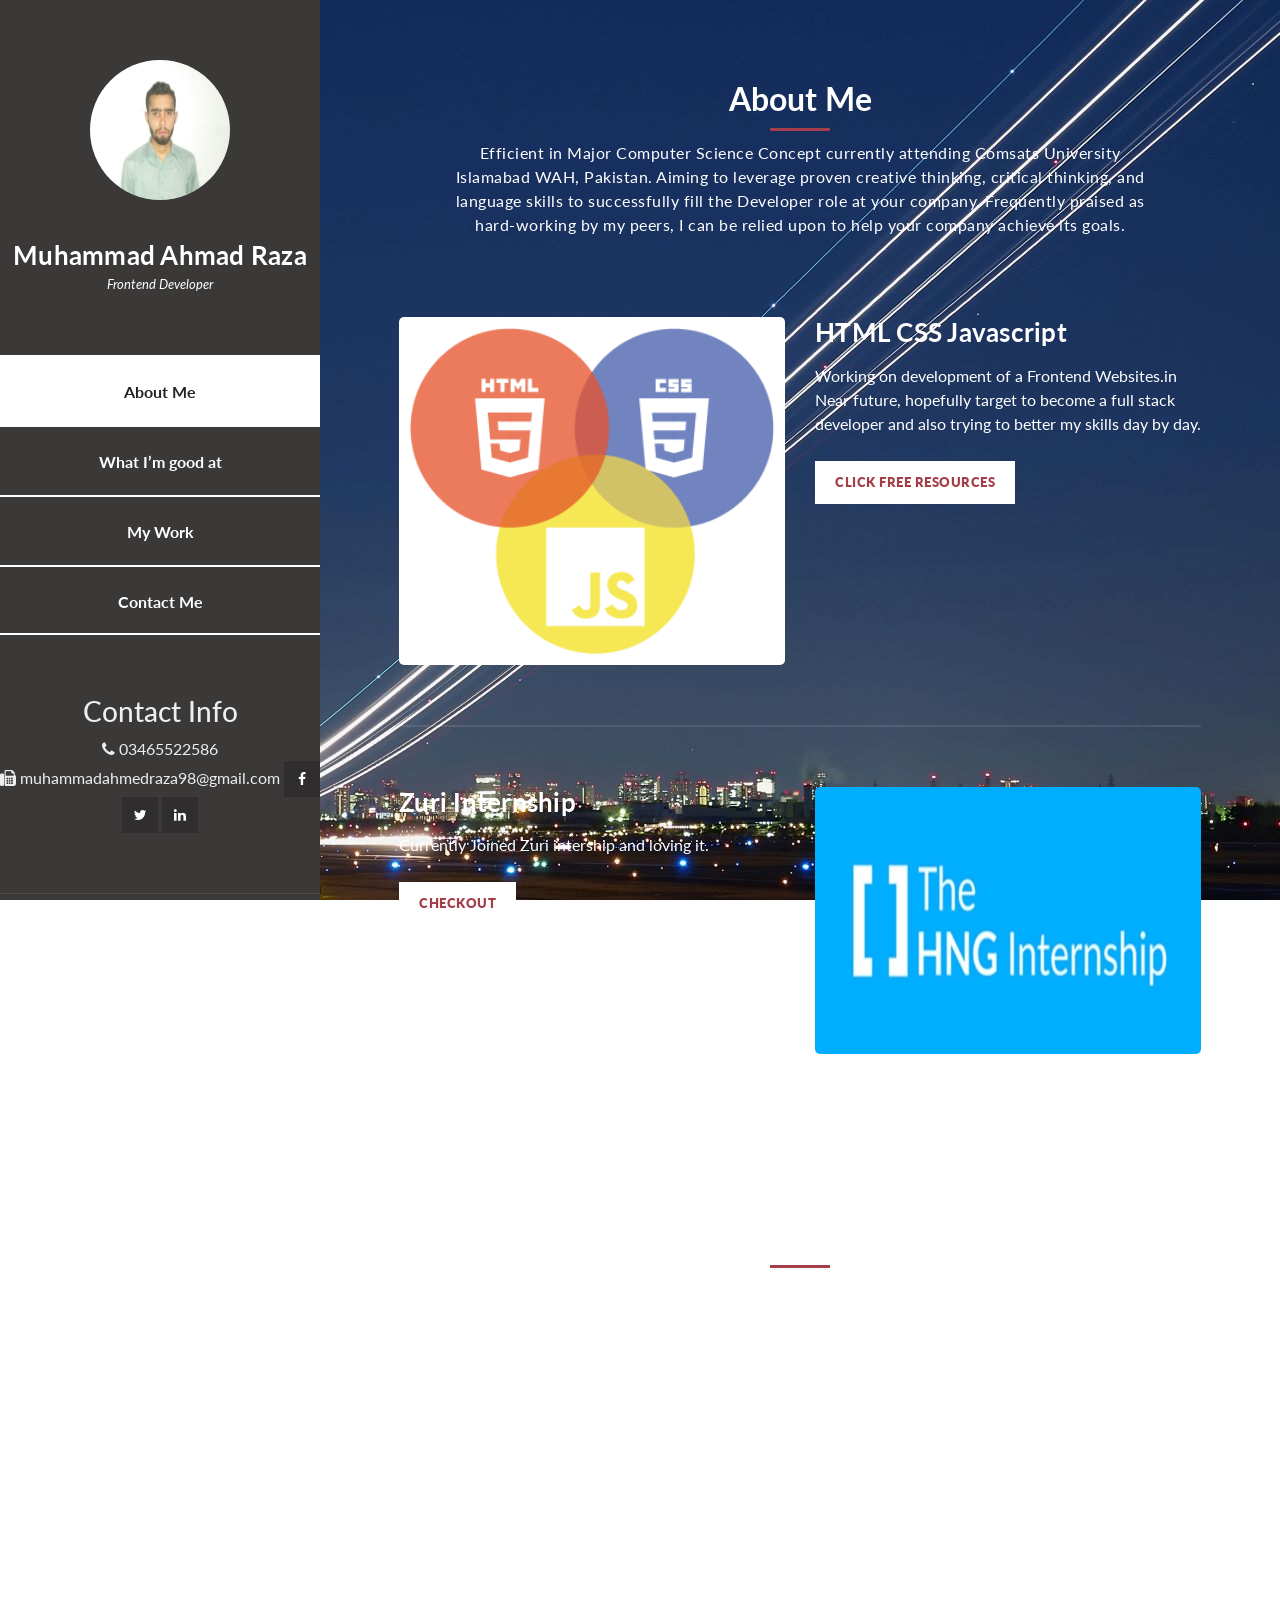
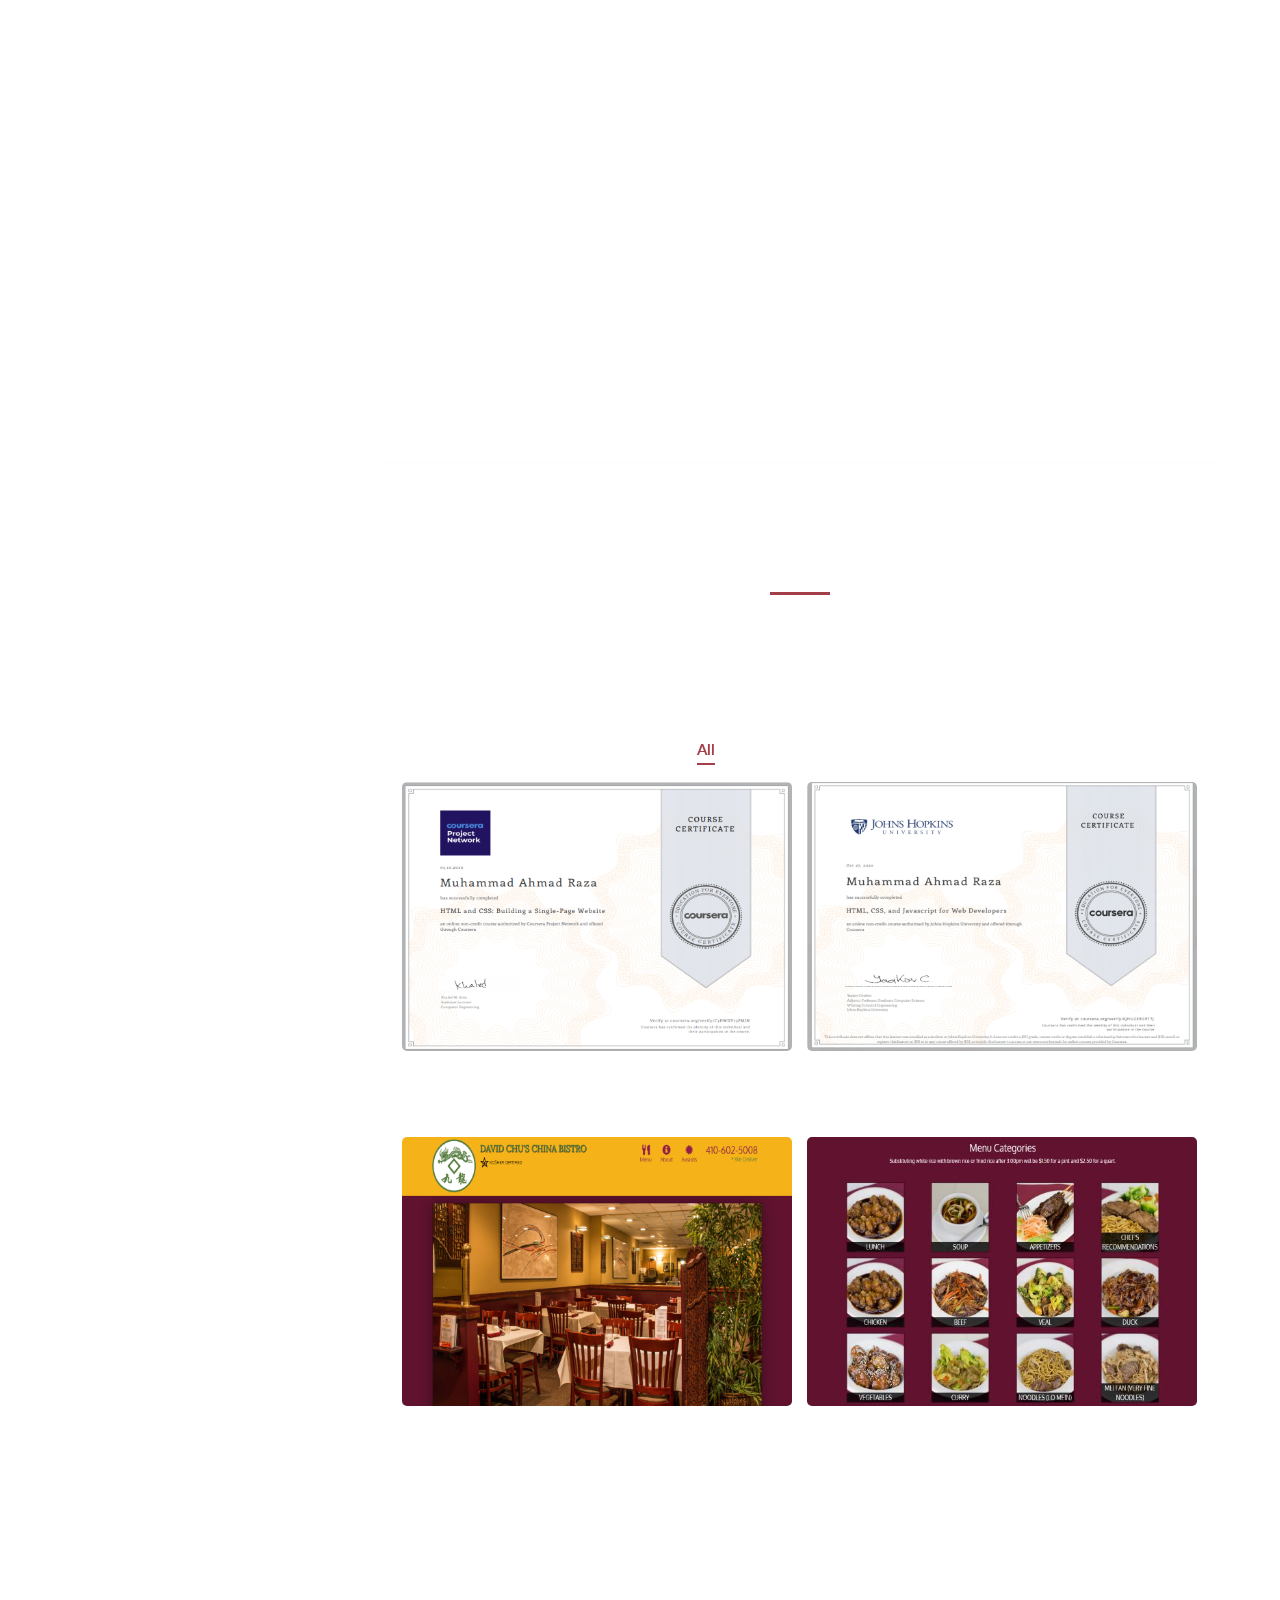
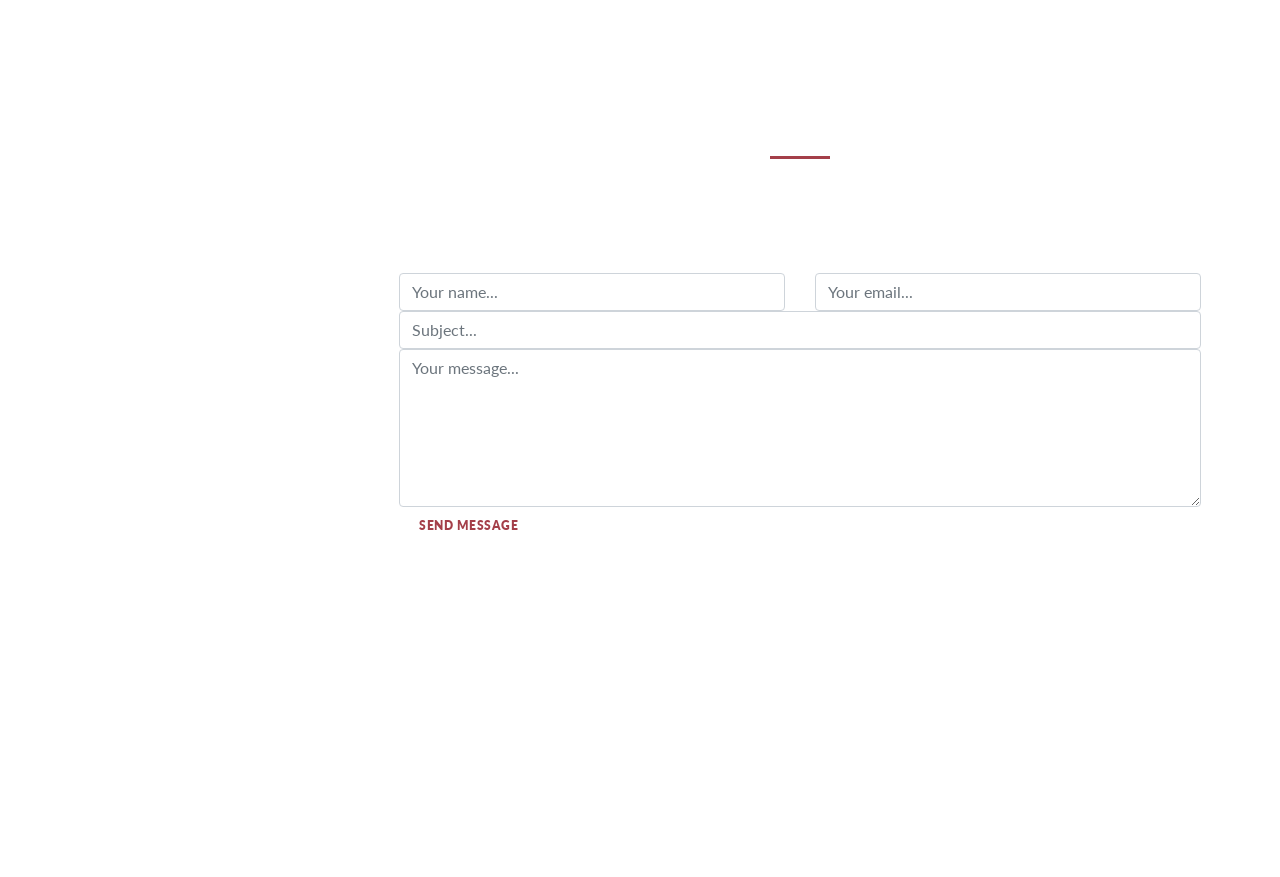
==== index.html @ fe24fe95 "Add files via upload" ====
<!DOCTYPE html>
<html lang="en">
  <head>
    <meta charset="utf-8" />
    <meta
      name="viewport"
      content="width=device-width, initial-scale=1, shrink-to-fit=no"
    />
    <meta name="description" content="" />
    <meta name="author" content="" />
    <link
      href="https://fonts.googleapis.com/css?family=Lato:100,300,400,700,900"
      rel="stylesheet"
    />

    <title>Ahmad Resume</title>
<!--
Reflux Template
https://templatemo.com/tm-531-reflux
-->
    <!-- Bootstrap core CSS -->
    <link href="vendor/bootstrap/css/bootstrap.min.css" rel="stylesheet" />

    <!-- Additional CSS Files -->
    <link rel="stylesheet" href="assets/css/fontawesome.css" />
    <link rel="stylesheet" href="assets/css/templatemo-style.css" />
    <link rel="stylesheet" href="assets/css/owl.css" />
    <link rel="stylesheet" href="assets/css/lightbox.css" />
  </head>

  <body>
    <div id="page-wraper">
      <!-- Sidebar Menu -->
      <div class="responsive-nav">
        <i class="fa fa-bars" id="menu-toggle"></i>
        <div id="menu" class="menu">
          <i class="fa fa-times" id="menu-close"></i>
          <div class="container">
            <div class="image">
              <a href="#"><img src="assets/images/author-image.jpg" alt="" /></a>
            </div>
            <div class="author-content">
              <h4>Muhammad Ahmad Raza</h4>
              <span>Frontend Developer</span>
            </div>
            <nav class="main-nav" role="navigation">
              <ul class="main-menu">
                <li><a href="#section1">About Me</a></li>
                <li><a href="#section2">What I’m good at</a></li>
                <li><a href="#section3">My Work</a></li>
                <li><a href="#section4">Contact Me</a></li>
              </ul>
            </nav>
            <div class="social-network">
              <ul class="soial-icons">
                <div class="contact-info">
                    <h3 class="main-title"style="color: #eeeeee">Contact Info</h3>
                    <ul
                        <li>
                            <i class="fa fa-phone"style="color: #eeeeee"></i>
                            <h8 style="color: #eeeeee">03465522586</h8>
                        </li>
                        <li>
                            <i class="fa fa-fax"style="color: #eeeeee"></i>
                            <h9 style="color: #eeeeee">muhammadahmedraza98@gmail.com</h9>
                        </li>
                <li>
                  <a href="https://web.facebook.com/profile.php?id=100008312316056"
                    ><i class="fa fa-facebook"></i
                  ></a>
                </li>
                <li>
                  <a href="#"><i class="fa fa-twitter"></i></a>
                </li>
                <li>
                  <a href="https://www.linkedin.com/in/ahmad-raza-a7414819a/"><i class="fa fa-linkedin"></i></a>
                </li>
              </ul>
            </div>
            <div class="copyright-text">
              <p>Copyright 2021 Ahmadraza</p>
            </div>
          </div>
        </div>
      </div>

      <section class="section about-me" data-section="section1">
        <div class="container">
          <div class="section-heading">
            <h2>About Me</h2>
            <div class="line-dec"></div>
            <span>Efficient in Major Computer Science Concept currently attending Comsats University Islamabad WAH, Pakistan. Aiming
                         to leverage proven creative thinking, critical thinking, and language skills to successfully fill the Developer role at your
                         company. Frequently praised as hard-working by my peers, I can be relied upon to help your company achieve its goals.</span>
          </div>
          <div class="left-image-post">
            <div class="row">
              <div class="col-md-6">
                <div class="left-image">
                  <img src="assets/images/left-image.png" alt="" />
                </div>
              </div>
              <div class="col-md-6">
                <div class="right-text">
                  <h4>HTML CSS Javascript</h4>
                  <p>
                     Working on development of a Frontend Websites.in Near future,
                    hopefully target to become a full stack developer and also trying to better my skills day by day.
                  </p>
                  <div class="white-button">
                    <a href="https://www.w3schools.com/html/default.asp">Click free Resources</a>
                  </div>
                </div>
              </div>
            </div>
          </div>
          <div class="right-image-post">
            <div class="row">
              <div class="col-md-6">
                <div class="left-text">
                  <h4>Zuri Internship</h4>
                  <p>
                    Currently Joined Zuri intership and loving it.
                  </p>
                  <div class="white-button">
                    <a href="https://hng.tech/">Checkout</a>
                  </div>
                </div>
              </div>
              <div class="col-md-6">
                <div class="right-image">
                  <img src="assets/images/right-image.jpeg" alt="" />
                </div>
              </div>
            </div>
          </div>
        </div>
      </section>

      <section class="section my-services" data-section="section2">
        <div class="container">
          <div class="section-heading">
            <h2>What I’m good at?</h2>
            <div class="line-dec"></div>
            <span
              >I'm good at Hardworking and passionate jobseeker with strong organizational skills eager to secure entry-level machine
               Learning intern in a skilled environment. Ready to help the team achieve company goals.
               Ambitious, career-focused jobseeker, anxious to obtain an entry-level ML position to help launch career while
              achieving company goals..</span>
          </div>
          <div class="row">
            <div class="col-md-6">
              <div class="service-item">
                <div class="first-service-icon service-icon"></div>
                <h4>HTML5 &amp; CSS3</h4>
                <p>

                </p>
              </div>
            </div>
            <div class="col-md-6">
              <div class="service-item">
                <div class="second-service-icon service-icon"></div>
                <h4>Creative Ideas</h4>
                <p>

                </p>
              </div>
            </div>
            <div class="col-md-6">
              <div class="service-item">
                <div class="third-service-icon service-icon"></div>
                <h4>Easy Customize</h4>
                <p>

                </p>
              </div>
            </div>
            <div class="col-md-6">
              <div class="service-item">
                <div class="fourth-service-icon service-icon"></div>
                <h4>Admin Dashboard</h4>
                <p>

                </p>
              </div>
            </div>
          </div>
        </div>
      </section>

      <section class="section my-work" data-section="section3">
        <div class="container">
          <div class="section-heading">
            <h2>My Work</h2>
            <div class="line-dec"></div>
            <span>
              I previously done My work in a Courseera. Which is a Leading Website with a top universities.
              And Here Some Detail of My HardWork and also Certificate.
              Which i say not enough but it is a first step towards My Success.
            </span>
          </div>
          <div class="row">
            <div class="isotope-wrapper">
              <form class="isotope-toolbar">
                <label
                  ><input
                    type="radio"
                    data-type="*"
                    checked=""
                    name="isotope-filter"/>
                  <span>all</span></label>
                <label>
                  <input
                    type="radio"
                    data-type="Certificates"
                    name="isotope-filter"
                  />
                  <span>Certificates</span></label>
                <label>
                  <input
                    type="radio"
                    data-type="Projects"
                    name="isotope-filter"/>
                  <span>Projects</span></label>
              <div class="isotope-box">
                <div class="isotope-item" data-type="Certificates">
                  <figure class="snip1321">
                    <img
                      src="assets/images/portfolio-01.png"
                      alt="sq-sample26"
                    />
                    <figcaption>
                      <a
                        href="assets/images/portfolio-01.png"
                        data-lightbox="image-1"
                        data-title="Caption">
                          <a href="https://www.coursera.org/account/accomplishments/verify/C3DWDY73PMJN">
                            <h12 style="color: #040505">CLICK HERE</h12>
                          </a>
                        </i>
                      </a>
                    </figcaption>
                  </figure>
                </div>

                <div class="isotope-item"
                     data-type="Certificates">
                  <figure class="snip1321">
                    <img
                      src="assets/images/portfolio-2.png"
                      alt="sq-sample26"
                    />
                    <figcaption>
                      <a
                        href="assets/images/portfolio-2.png"
                        data-lightbox="image-1"
                        data-title="Caption">
                        <a href="https://www.coursera.org/account/accomplishments/verify/KJHU2X9G9T7J">
                          <h12 style="color: #040505">CLICK HERE</h12>
                        </a>
                        </i>
                      </a>
                    </figcaption>
                  </figure>
                </div>

                <div class="isotope-item" data-type="Projects">
                  <figure class="snip1321">
                    <img
                      src="assets/images/portfolio-3.png"
                      alt="sq-sample26"
                    />
                    <figcaption>
                      <a
                        href="assets/images/portfolio-3.png"
                        data-lightbox="image-1"
                        data-title="Caption">
                        <a href="https://ahmadr680.github.io/AhmadR680-David-Chu-s-China.github.io/">
                           <h12 style="color: #040505">CLICK HERE</h12>
                        </a>

                        </i>
                      </a>
                    </figcaption>
                  </figure>
                </div>

                <div class="isotope-item" data-type="Projects">
                  <figure class="snip1321">
                    <img
                      src="assets/images/portfolio-04.jpg"
                      alt="sq-sample26"
                    />
                    <figcaption>
                      <a
                        href="assets/images/portfolio-04.jpg"
                        data-lightbox="image-1"
                        data-title="Caption">
                            <a href="https://ahmadr680.github.io/AhmadR680-David-Chu-s-China.github.io/">
                              <h12 style="color: #040505">CLICK HERE</h12>
                            </a>
                      </i>
                      </a>

                    </figcaption>
                  </figure>
                </div>
          </div>
        </div>
      </section>

      <section class="section contact-me" data-section="section4">
        <div class="container">
          <div class="section-heading">
            <h2 style="margin-top: 50px">Contact Me</h2>
            <div class="line-dec"></div>
            <span
              >Feel free to Contact me. Iam here to respond you.</span
            >
          </div>
          <div class="row">
            <div class="right-content">
              <div class="container">
                <form id="contact" action="" method="post">
                  <div class="row">
                    <div class="col-md-6">
                      <fieldset>
                        <input
                          name="name"
                          type="text"
                          class="form-control"
                          id="name"
                          placeholder="Your name..."
                          required=""
                        />
                      </fieldset>
                    </div>
                    <div class="col-md-6">
                      <fieldset>
                        <input
                          name="email"
                          type="text"
                          class="form-control"
                          id="email"
                          placeholder="Your email..."
                          required=""
                        />
                      </fieldset>
                    </div>
                    <div class="col-md-12">
                      <fieldset>
                        <input
                          name="subject"
                          type="text"
                          class="form-control"
                          id="subject"
                          placeholder="Subject..."
                          required=""
                        />
                      </fieldset>
                    </div>
                    <div class="col-md-12">
                      <fieldset>
                        <textarea
                          name="message"
                          rows="6"
                          class="form-control"
                          id="message"
                          placeholder="Your message..."
                          required=""
                        ></textarea>
                      </fieldset>
                    </div>
                    <div class="col-md-12">
                      <fieldset>
                        <button type="submit" id="form-submit" class="button">
                          Send Message
                        </button>
                      </fieldset>
                    </div>
                  </div>
                </form>
              </div>
            </div>
          </div>
        </div>
      </section>
    </div>

    <!-- Scripts -->
    <!-- Bootstrap core JavaScript -->
    <script src="vendor/jquery/jquery.min.js"></script>
    <script src="vendor/bootstrap/js/bootstrap.bundle.min.js"></script>

    <script src="assets/js/isotope.min.js"></script>
    <script src="assets/js/owl-carousel.js"></script>
    <script src="assets/js/lightbox.js"></script>
    <script src="assets/js/custom.js"></script>
    <script>
      //according to loftblog tut
      $(".main-menu li:first").addClass("active");

      var showSection = function showSection(section, isAnimate) {
        var direction = section.replace(/#/, ""),
          reqSection = $(".section").filter(
            '[data-section="' + direction + '"]'
          ),
          reqSectionPos = reqSection.offset().top - 0;

        if (isAnimate) {
          $("body, html").animate(
            {
              scrollTop: reqSectionPos
            },
            800
          );
        } else {
          $("body, html").scrollTop(reqSectionPos);
        }
      };

      var checkSection = function checkSection() {
        $(".section").each(function() {
          var $this = $(this),
            topEdge = $this.offset().top - 80,
            bottomEdge = topEdge + $this.height(),
            wScroll = $(window).scrollTop();
          if (topEdge < wScroll && bottomEdge > wScroll) {
            var currentId = $this.data("section"),
              reqLink = $("a").filter("[href*=\\#" + currentId + "]");
            reqLink
              .closest("li")
              .addClass("active")
              .siblings()
              .removeClass("active");
          }
        });
      };

      $(".main-menu").on("click", "a", function(e) {
        e.preventDefault();
        showSection($(this).attr("href"), true);
      });

      $(window).scroll(function() {
        checkSection();
      });
    </script>
  </body>
</html>
---- assets/css/templatemo-style.css ----
@import url(fontawesome.css);
@import url("https://fonts.googleapis.com/css?family=Lato:100,300,400,700,900");
body {
    font-family: 'Lato', sans-serif;
}

#page-wraper {
    background: url(../images/page-bg.jpg) no-repeat center center fixed;
    -webkit-background-size: cover;
    -moz-background-size: cover;
    -o-background-size: cover;
    background-size: cover;
    width: 100%;
}


/* Basic */

body {
    overflow-x: hidden;
}

input,
select,
textarea {
    outline: none;
}

a,
a:hover {
    text-decoration: none;
}

p {
    font-size: 16px;
    line-height: 24px;
    color: #fff;
}

h4 {
    font-size: 26px;
    font-weight: 700;
    color: #fff;
    letter-spacing: 0.25px;
}

img {
    width: 100%;
    overflow: hidden;
}

ul {
    padding: 0;
    margin: 0;
    list-style: none;
}

ul li {
    display: inline-block;
}

html {
    -webkit-box-sizing: border-box;
    -moz-box-sizing: border-box;
    box-sizing: border-box;
}

*,
*:before,
*:after {
    -webkit-box-sizing: inherit;
    -moz-box-sizing: inherit;
    box-sizing: inherit;
}

.clearfix {
    zoom: 1;
}

.clearfix:before,
.clearfix:after {
    content: "";
    display: table;
}

.clearfix:after {
    clear: both;
}

.container {
    margin: 0 auto;
}

.main-nav {
    text-align: center;
}

.main-nav li:last-child a {
    border-bottom: 2px solid #fff;
}

.main-nav li {
    display: block;
}

.main-nav li a {
    height: 70px;
    line-height: 70px;
    display: inline-block;
    font-size: 16px;
    font-weight: 700;
    color: #fff;
    width: 100%;
    transition: all 0.5s;
    border-top: 2px solid #fff;
}

.main-nav li:hover a,
.main-nav li.active a {
    background: #fff;
    color: #262223;
}

/* Sidebar Menu */

.menu .image {
    margin-top: 60px;
}

.menu .image img {
    width: 140px;
    height: 140px;
    border-radius: 50%;
    text-align: center;
}

.menu .author-content {
    margin: 40px 0px 60px 0px;
}

.menu .author-content h4 {
    margin-bottom: 0px;
}

.menu .author-content span {
    font-size: 13px;
    font-style: italic;
    color: #fff;
}

.menu .social-network {
    margin-top: 60px;
}

.menu .social-network ul li {
    margin: 0 3px;
}

.menu .social-network ul li a {
    width: 40px;
    height: 40px;
    display: inline-block;
    text-align: center;
    line-height: 40px;
    background-color: rgba(0, 0, 0, 0.2);
    color: #fff;
    font-size: 14px;
    transition: all 0.5s;
}

.menu .social-network ul li a:hover {
    background-color: #fff;
    color: #a43f49;
}

.menu .copyright-text {
    position: relative;
    margin-top: 60px;
}

.menu .copyright-text p {
    border-top: 1px solid rgba(250, 250, 250, 0.1);
    display: inline-block;
    width: 100%;
    padding-left: 30px;
    padding-right: 30px;
    padding-top: 30px;
    font-size: 13px;
}

.menu:before,
.menu:after {
    content: "";
    display: table;
}

.menu:after {
    clear: both;
}

.menu a {
    text-decoration: none;
    color: inherit;
}

.menu {
    text-align: center;
}

.menu::-webkit-scrollbar {
    display: none;
}

.menu {
    left: 10%;
  -webkit-transition: -webkit-transform 233ms cubic-bezier(0, 0, 0.21, 1);
  -webkit-overflow-scrolling: touch;
  background-color: #3b3838;
  box-sizing: border-box;
  height: 100vh;  
  max-height: 100vh !important;
  max-width: 80vw !important;
  min-width: 45px !important;
  outline: none;
  overflow-x: hidden !important;
  overflow-y: auto !important;
  padding: 0;
  position: fixed !important;
  top: calc(0px);  
  width: 20%;
  will-change: transform;
  z-index: 9999 !important;
}

.menu-toggle {
  color: #fff;
  cursor: pointer;
  font-size: 25px;
  position: fixed;
  right: 25px;
  top: 25px;
}

#menu-toggle {
    z-index: 999;
    cursor: pointer;
    position: fixed;
    top: 0;
    left: 0;
    color: #a43f49;
    background-color: #fff;
    width: 60px;
    height: 60px;
    text-align: center;
    display: inline-block;
    line-height: 60px;
}

.menu-close {
  cursor: pointer;
}

#menu-close {
    cursor: pointer;
    text-align: right;
    color: #a43f49;
    background-color: #fff;
    width: 100%;
    height: 60px;
    text-align: center;
    display: inline-block;
    line-height: 60px;
}


/* Section */

.section {
    color: #fff;
    width: 55%;
    right: 10%;
    left: 35%;
    position: relative;
    min-height: 100vh;
    padding-bottom: 80px;
    border-bottom: 3px solid rgba(250, 250, 250, 0.25);
}

.section-heading {
    text-align: center;
    padding: 80px 45px;
}

.section-heading h2 {
    font-size: 32px;
    font-weight: 700;
    color: #fff;
}

.section-heading .line-dec {
    width: 60px;
    height: 3px;
    background-color: #a43f49;
    margin: 10px auto;
}

.section-heading span {
    margin-top: 5px;
    font-size: 16px;
    color: #fff;
    letter-spacing: 0.5px;
}


/* Buttons */

.white-button a {
    display: inline-block;
    padding: 12px 20px;
    background-color: #fff;
    color: #a43f49;
    font-size: 13px;
    font-weight: 800;
    letter-spacing: 0.5px;
    text-transform: uppercase;
    transition: all 0.5s;
}

.white-button a:hover {
    background-color: #a43f49;
    color: #fff;
}

button {
    display: inline-block;
    padding: 10px 20px;
    background-color: #fff;
    color: #a43f49;
    font-size: 12px;
    font-weight: 800;
    letter-spacing: 0.5px;
    text-transform: uppercase;
    transition: all 0.5s;
    border: none;
    outline: none;
    cursor: pointer;
}

button:hover {
    outline: none;
    background-color: #a43f49;
    color: #fff;
}


/* Left & Right Post */

.right-image-post {
    margin-top: 60px;
    padding-top: 60px;
    border-top: 2px solid rgba(250, 250, 250, 0.1);
}

.left-image img,
.right-image img {
    border-radius: 5px;
}

.right-image-post h4,
.left-image-post h4 {
    margin-top: 30px;
}

.right-image-post p,
.left-image-post p {
    margin-top: 20px;
}

.right-image-post .white-button,
.left-image-post .white-button {
    margin-top: 30px;
}


/* Services */

.my-services .col-md-6 {
    padding-left: 5px;
    padding-right: 5px;
}

.service-item {
    margin-bottom: 10px;
    padding: 50px;
    background-color: rgba(250, 250, 250, 0.1);
    transition: all 0.5s;
}

.service-item h4 {
    transition: all 0.5s;
}

.service-item p {
    transition: all 0.5s;
}

.service-item:hover {
    background-color: rgba(250, 250, 250, 1);
}

.service-item:hover h4 {
    color: #1e1e1e;
}

.service-item:hover p {
    color: #4a4a4a;
}

.service-item .service-icon {
    width: 70px;
    height: 70px;
    display: inline-block;
    margin-bottom: 30px;
    background-size: cover;
    background-repeat: no-repeat;
    transition: all 0.5s;
}

.service-item .first-service-icon {
    background-image: url(../images/first-white-icon.png);
}

.service-item:hover .first-service-icon {
    background-image: url(../images/first-main-icon.png);
}

.service-item .second-service-icon {
    background-image: url(../images/second-white-icon.png);
}

.service-item:hover .second-service-icon {
    background-image: url(../images/second-main-icon.png);
}

.service-item .third-service-icon {
    background-image: url(../images/third-white-icon.png);
}

.service-item:hover .third-service-icon {
    background-image: url(../images/third-main-icon.png);
}

.service-item .fourth-service-icon {
    background-image: url(../images/fourth-white-icon.png);
}

.service-item:hover .fourth-service-icon {
    background-image: url(../images/fourth-main-icon.png);
}


/* My Work */

section.my-work .section-heading {
    text-align: center;
    padding: 80px 45px 50px 45px;
}

.isotope-wrapper {
    position: relative;
    width: 100%;
    margin: auto;
}

.isotope-toolbar input[type="radio"] {
    display: none;
}

.isotope-toolbar span {
    text-transform: capitalize;
    display: inline-block;
    margin-right: 15px;
    padding-bottom: 3px;
    font-size: 15px;
    font-weight: 700;
    border-bottom: 2px solid transparent;
    transform: ease-in-out 0.5s;
    cursor: pointer;
}

.isotope-toolbar input[type="radio"]:checked + span {
    color: #a43f49;
    border-bottom: 2px solid #a43f49;
}

.isotope-box {
    position: relative;
    width: 100%;
}

.isotope-toolbar {
    text-align: center;
    margin: 10px;
}

.isotope-toolbar p {
    border-top: 1px solid #fff;
    padding-top: 15px;
}

.isotope-toolbar a {
    color: #fff;
}

.isotope-item {
    position: relative;
    width: 48%;
    margin: 1%;
    border-bottom: 2px solid rgba(250,250,250,0.1);
    padding-bottom: 30px;
    margin-bottom: 30px;
}

.isotope-item img {
    top: 0;
    left: 0;
    width: 100%;
    height: 100%;
    border-radius: 5px;
}

.lazyload {
    background: #f7f7f7;
}

.lazyloading {
    background: #f7f7f7 url(//afarkas.github.io/lazysizes/assets/imgs/loader.gif) no-repeat center;
    min-height: 60px;
}

figure.snip1321 {
  overflow: hidden;
  text-align: center;
  -webkit-perspective: 50em;
  perspective: 50em;
}
figure.snip1321 * {
  -webkit-box-sizing: padding-box;
  box-sizing: padding-box;
  -webkit-transition: all 0.2s ease-out;
  transition: all 0.2s ease-out;
}
figure.snip1321 figcaption {
  top: 50%;
  left: 20px;
  right: 20px;
  position: absolute;
  opacity: 0;
  z-index: 1;
}
figure.snip1321 h4 {
    margin-top: 15px;
  margin-bottom: 5px;
  color: #232323;
}
figure.snip1321 span {
    font-size: 14px;
    font-style: italic;
    display: block;
    color: #7a7a7a;
}
figure.snip1321 i {
  position: relative!important;
  font-size: 18px;
  background-color: #a43f49;
  width: 40px;
  height: 40px;
  display: inline-block;
  text-align: center;
  line-height: 40px;
  border-radius: 5px;
  color: #fff;
}
figure.snip1321:after {
  background-color: #ffffff;
  position: absolute;
  content: "";
  display: block;
  top: 20px;
  left: 20px;
  right: 20px;
  bottom: 20px;
  -webkit-transition: all 0.4s ease-in-out;
  transition: all 0.4s ease-in-out;
  -webkit-transform: rotateX(-90deg);
  transform: rotateX(-90deg);
  -webkit-transform-origin: 50% 50%;
  -ms-transform-origin: 50% 50%;
  transform-origin: 50% 50%;
  opacity: 0;
}
figure.snip1321 a {
  left: 0;
  right: 0;
  top: 0;
  bottom: 0;
  z-index: 1;
}
figure.snip1321:hover figcaption,
figure.snip1321.hover figcaption {
  -webkit-transform: translateY(-50%);
  transform: translateY(-50%);
  opacity: 1;
  -webkit-transition-delay: 0.2s;
  transition-delay: 0.2s;
}
figure.snip1321:hover:after,
figure.snip1321.hover:after {
  -webkit-transform: rotateX(0);
  transform: rotateX(0);
  opacity: 0.9;
}


/* Contact Me */

section.contact-me {
    border-bottom: none;
}

#contact input {
    background-color: rgba(250,250,250,0.1);
    border: 1px solid rgba(250,250,250,1);
    border-radius: 0px;
    margin-bottom: 30px;
    color: #fff;
    font-size: 14px;
    height: 40px;
    line-height: 40px;
    width: 100%;
    padding-left: 15px;
}

#contact input:focus {
    outline: none;
    box-shadow: none;
}

#contact textarea {
    background-color: rgba(250,250,250,0.1);
    border: 1px solid rgba(250,250,250,1);
    border-radius: 0px;
    margin-bottom: 30px;
    color: #fff;
    font-size: 14px;
    height: 180px;
    max-height: 220px;
    line-height: 40px;
    width: 100%;
    padding-left: 15px;
}

#contact textarea:focus {
    outline: none;
    box-shadow: none;
}

#contact {
    text-align: center;
}

@media screen and (max-width: 1680px) {
    .menu {
        left: 5%;
    }

    .section {
        color: #fff;
        width: 65%;
        right: 5%;
        left: 30%;
    }
}

@media screen and (max-width: 1680px) and (min-width: 846px) { 
    .menu .social-network ul li a {
        width: 36px;
        height: 36px;
        line-height: 36px;
    }

    .menu .social-network ul li {
        margin: 0;
    }

    .menu .image {
        margin-top: 60px;
    }
}

@media screen and (max-width: 1280px) {
    .menu {
        left: 0%;
    }

    .right-image-post h4,
    .left-image-post h4 {
        margin-top: 0px;
    }

    .right-image-post p,
    .left-image-post p {
        margin-top: 15px;
    }

    .right-image-post .white-button,
    .left-image-post .white-button {
        margin-top: 25px;
    }

}

.menu .container {
    padding-left: 0;
    padding-right: 0;
}

@media screen and (max-width: 1280px) and (min-width: 846px) {
    .menu {
        width: 25%;
    }
}

#menu-toggle,
#menu-close {
    display: none;
}  

@media screen and (max-width: 845px) {        
    #menu-toggle,
    #menu-close {
        display: inline-block;
    }    

    .menu {        
        width: 320px;
        -webkit-transform: translateX(-100%) !important;
        transform: translateX(-100%) !important;
        transition: -webkit-transform 233ms cubic-bezier(0, 0, 0.21, 1);
        transition: transform 233ms cubic-bezier(0, 0, 0.21, 1);
        transition: transform 233ms cubic-bezier(0, 0, 0.21, 1), -webkit-transform 233ms cubic-bezier(0, 0, 0.21, 1);
    }

    .menu .image {
        margin-top: 40px;        
    }

    .menu .image img {
        width: 120px;
        height: 120px;
    }

    .menu .author-content {
        margin: 20px 0px 40px 0px;
    }

    .menu .container {
        padding-left: 15px;
        padding-right: 15px;
    }

    .menu.open {
        display: inline-block;
        -webkit-transform: translateX(0) !important;
                transform: translateX(0) !important;
    }

    .responsive-nav {
        display: inline-block;
    }
    .section {
        width: 94%;
        right: 3%;
        left: 3%;
    }
    .isotope-item {
        width: 94%;
        margin: 3%;
    }
    .left-image-post img {
        margin-bottom: 30px;
    }
    .right-image-post img {
        margin-top: 30px;
    }
    .isotope-item {
        border-bottom: none;
        text-align: center;
    }
    .isotope-toolbar {
        margin-bottom: 20px;
    }
}
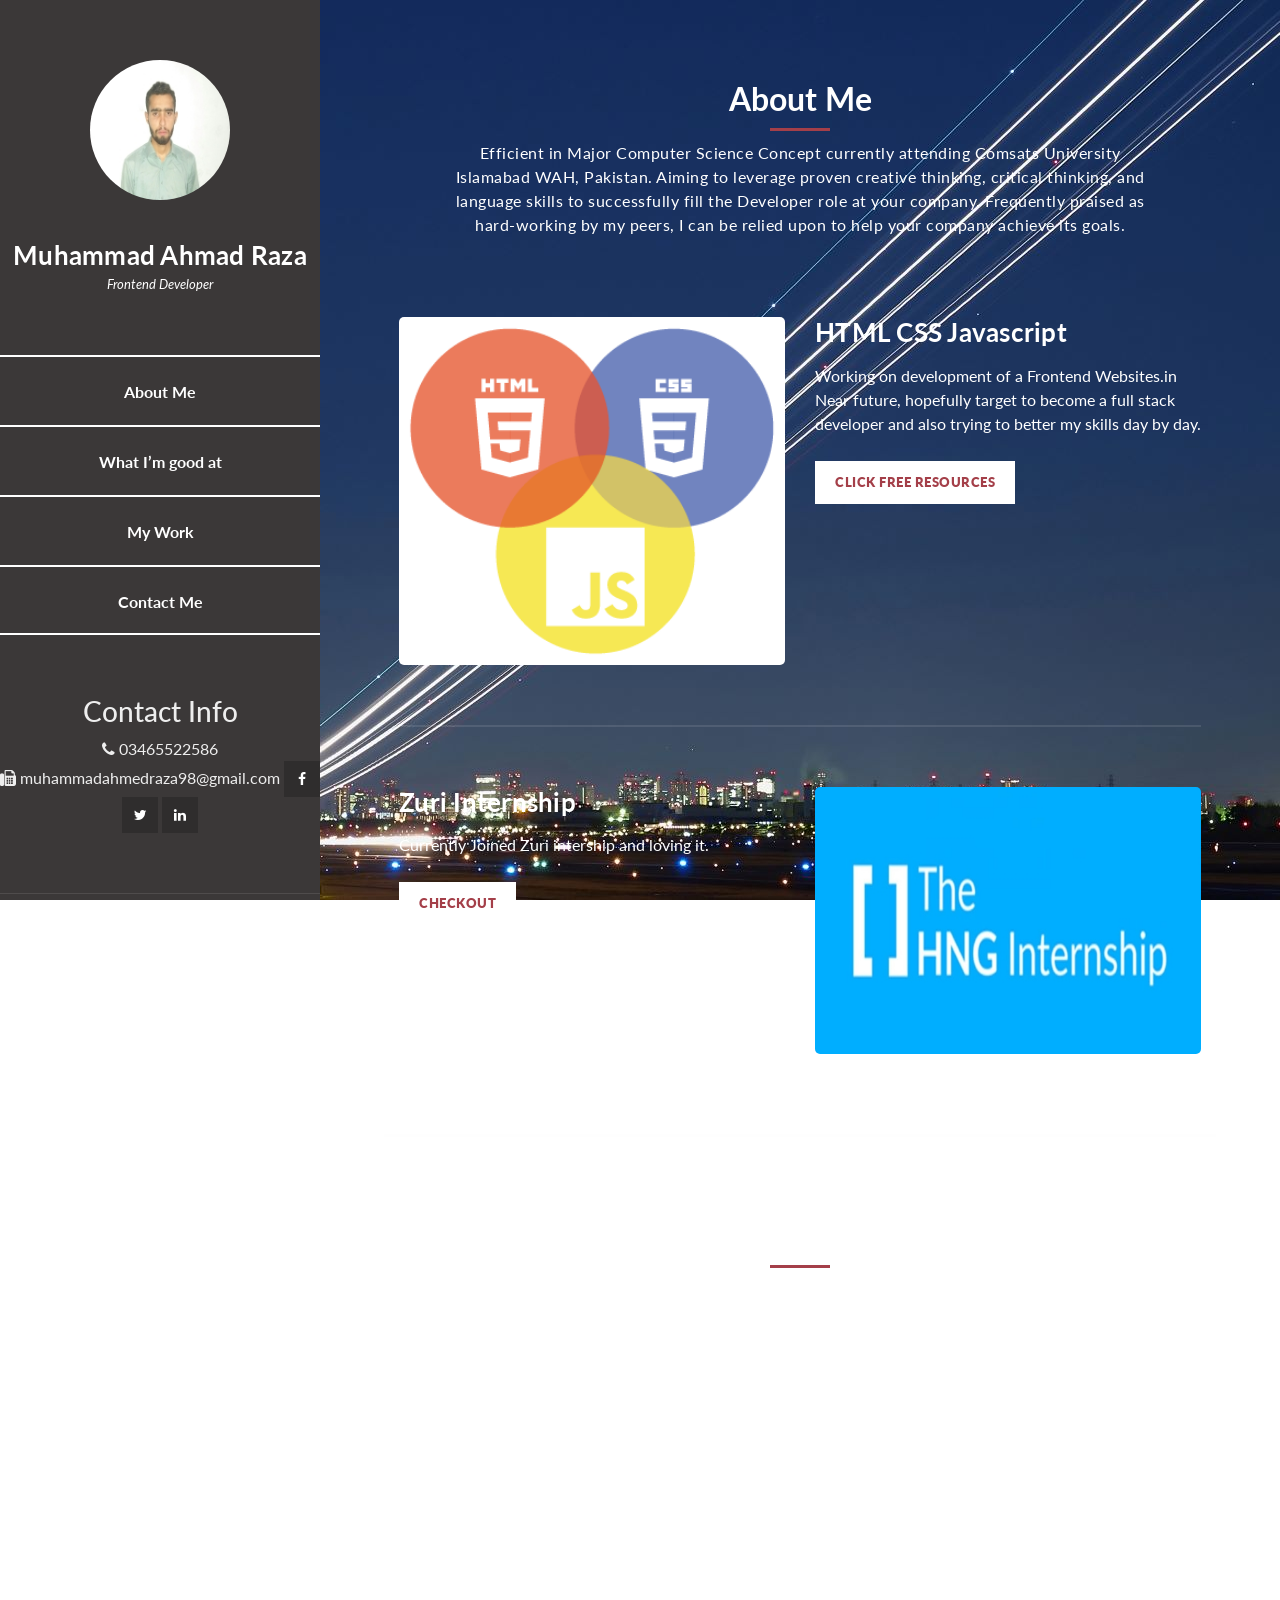
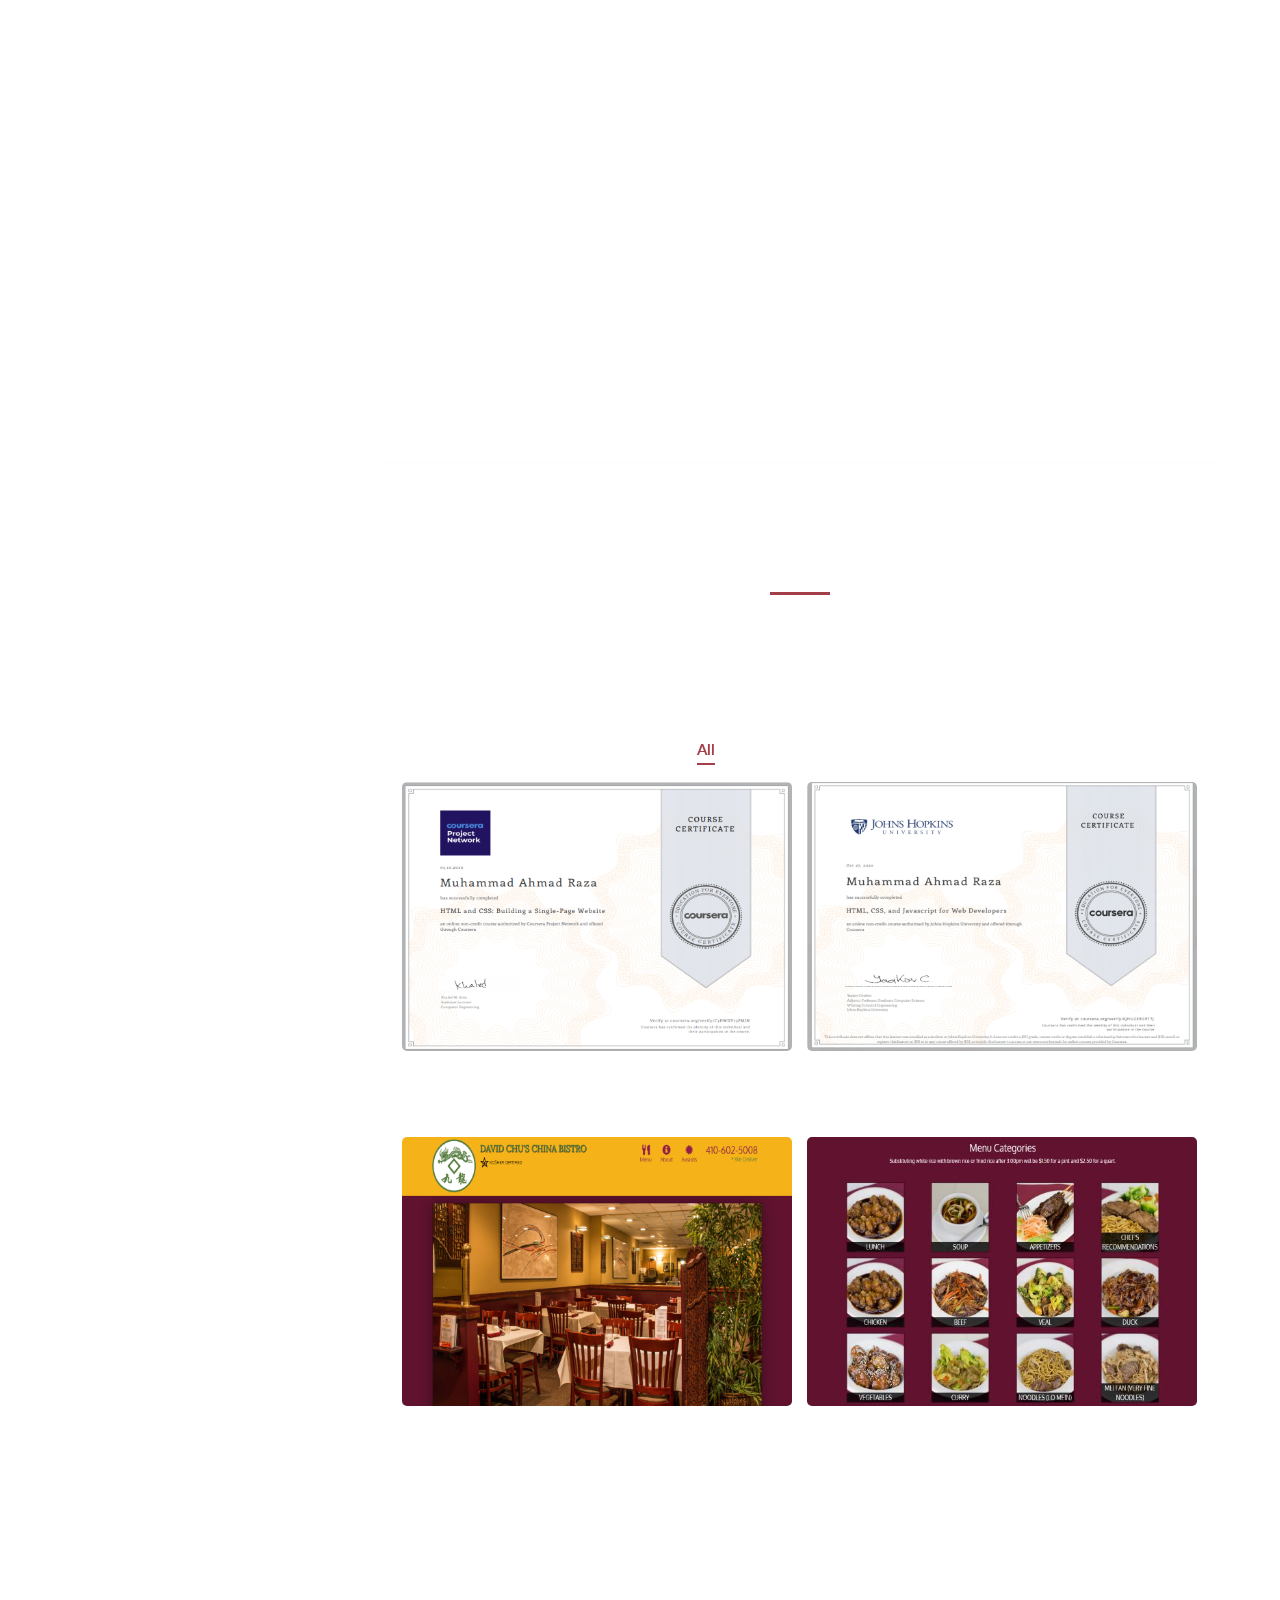
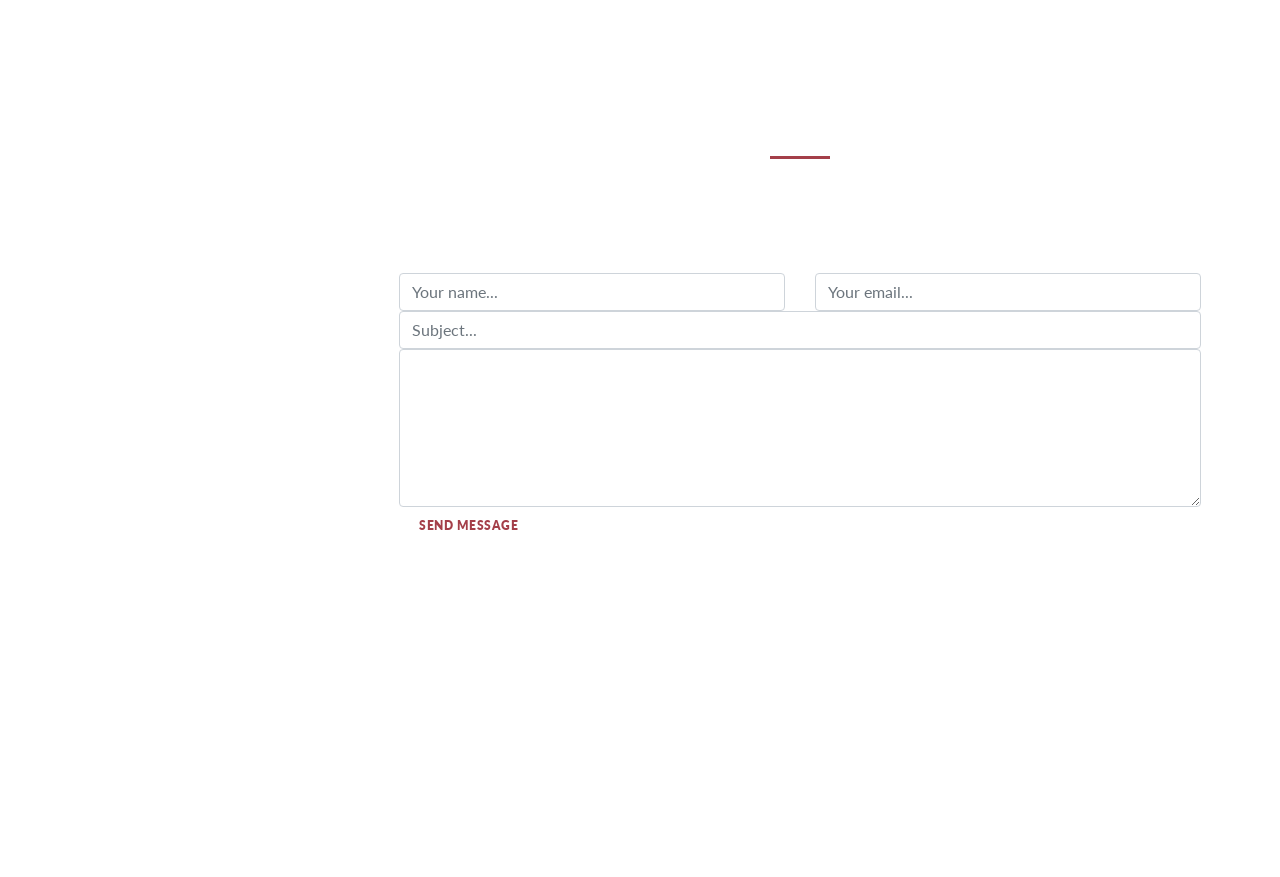
==== commit 55488da8: "Add files via upload" ====
--- a/index.html
+++ b/index.html
@@ -65,8 +65,7 @@
                             <h9 style="color: #eeeeee">muhammadahmedraza98@gmail.com</h9>
                         </li>
                 <li>
-                  <a href="https://web.facebook.com/profile.php?id=100008312316056"
-                    ><i class="fa fa-facebook"></i
+                  <a href="https://web.facebook.com/profile.php?id=100008312316056"><i class="fa fa-facebook"></i
                   ></a>
                 </li>
                 <li>
@@ -77,6 +76,7 @@
                 </li>
               </ul>
             </div>
+          </div>
             <div class="copyright-text">
               <p>Copyright 2021 Ahmadraza</p>
             </div>
@@ -306,9 +306,9 @@
                     </figcaption>
                   </figure>
                 </div>
-          </div>
-        </div>
-      </section>
+              </div>
+            </div>
+         </section>
 
       <section class="section contact-me" data-section="section4">
         <div class="container">
@@ -316,13 +316,12 @@
             <h2 style="margin-top: 50px">Contact Me</h2>
             <div class="line-dec"></div>
             <span
-              >Feel free to Contact me. Iam here to respond you.</span
-            >
+              >Feel free to Contact me. Iam here to respond you.</span>
           </div>
           <div class="row">
             <div class="right-content">
               <div class="container">
-                <form id="contact" action="" method="post">
+                <form id="contact" action="https://formspree.io/f/moqypynz" method="POST">
                   <div class="row">
                     <div class="col-md-6">
                       <fieldset>
@@ -338,9 +337,9 @@
                     </div>
                     <div class="col-md-6">
                       <fieldset>
-                        <input
-                          name="email"
-                          type="text"
+                        <input name="email"
+                          name="_replyto"
+                          type="email"
                           class="form-control"
                           id="email"
                           placeholder="Your email..."
@@ -368,13 +367,13 @@
                           class="form-control"
                           id="message"
                           placeholder="Your message..."
-                          required=""
-                        ></textarea>
+                          required="">
+                        </textarea>
                       </fieldset>
                     </div>
                     <div class="col-md-12">
                       <fieldset>
-                        <button type="submit" id="form-submit" class="button">
+                        <button type="submit" value="send" id="form-submit" class="button" >
                           Send Message
                         </button>
                       </fieldset>
@@ -385,7 +384,9 @@
             </div>
           </div>
         </div>
+        <div id="status"></div>
       </section>
+    <script src="main.js"></script>
     </div>
 
     <!-- Scripts -->
@@ -398,8 +399,8 @@
     <script src="assets/js/lightbox.js"></script>
     <script src="assets/js/custom.js"></script>
     <script>
-      //according to loftblog tut
-      $(".main-menu li:first").addClass("active");
+    according to loftblog tut
+    $(".main-menu li:first").addClass("active");
 
       var showSection = function showSection(section, isAnimate) {
         var direction = section.replace(/#/, ""),
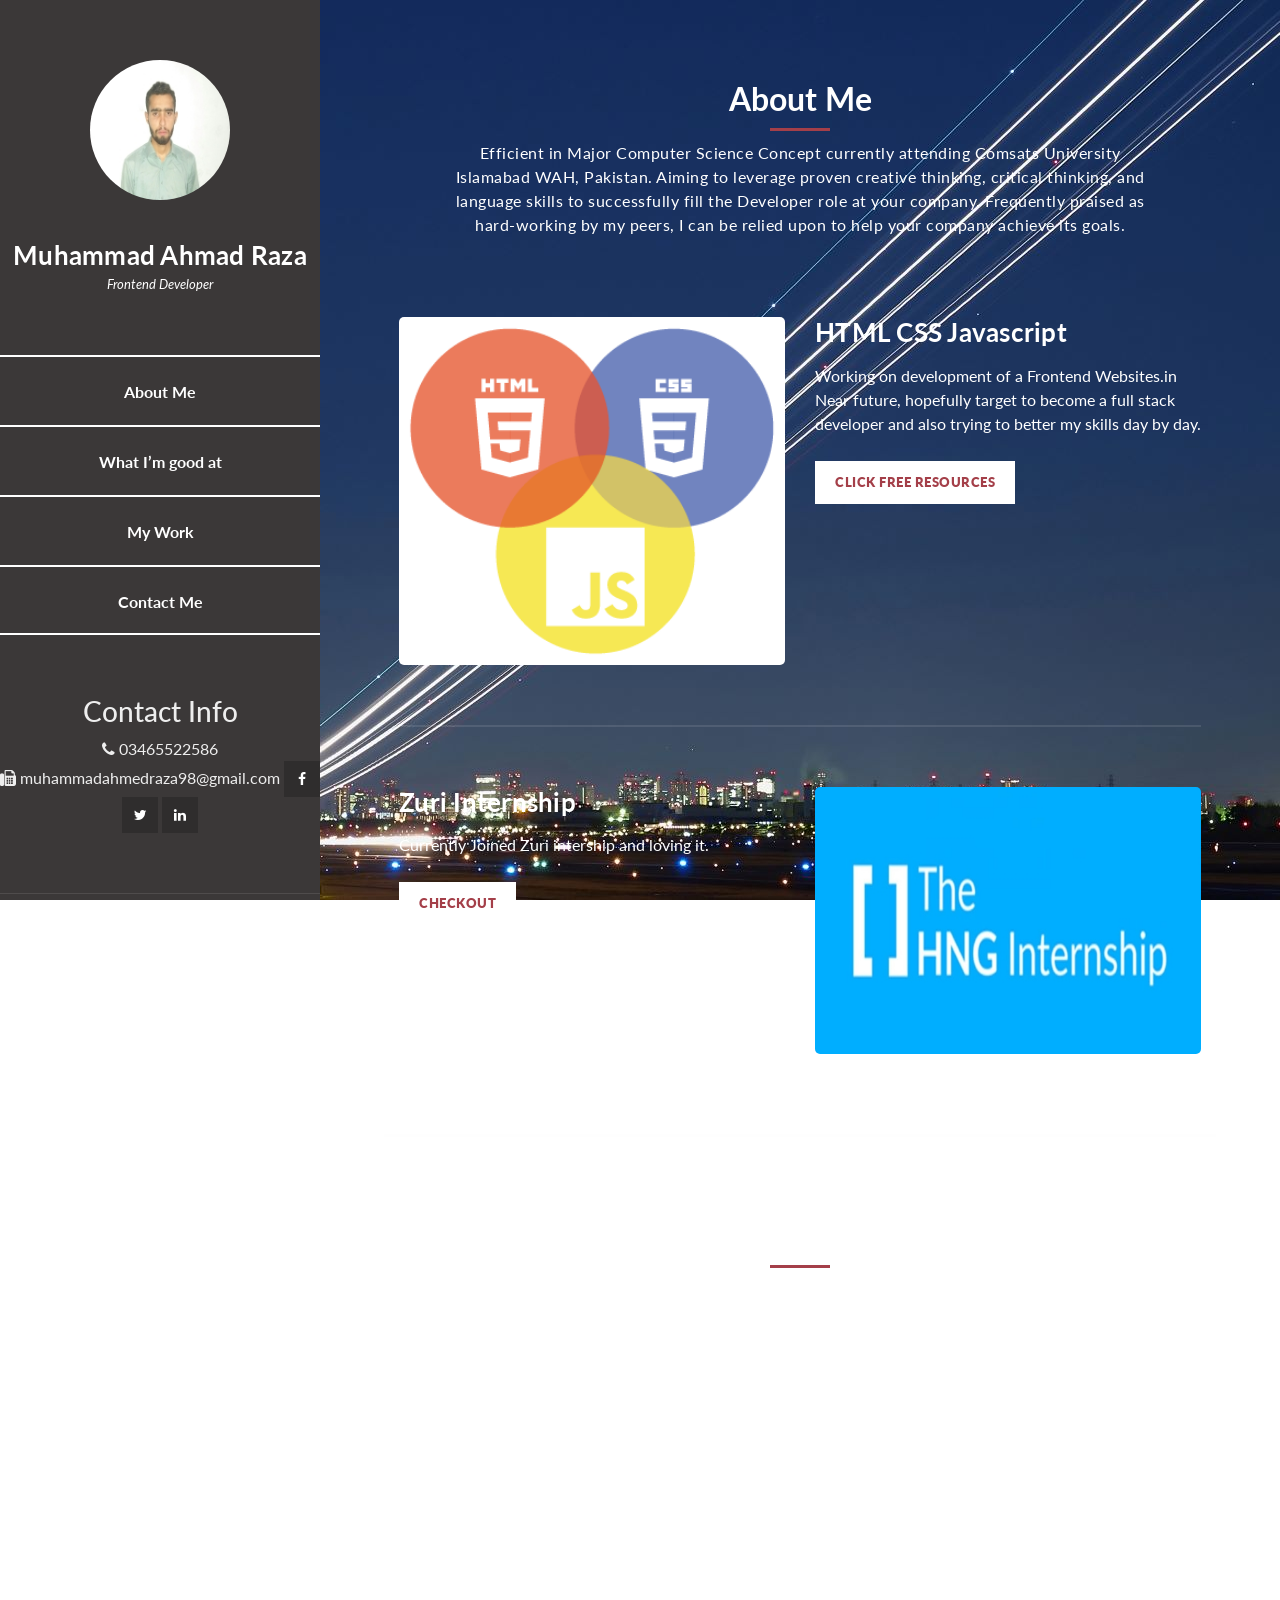
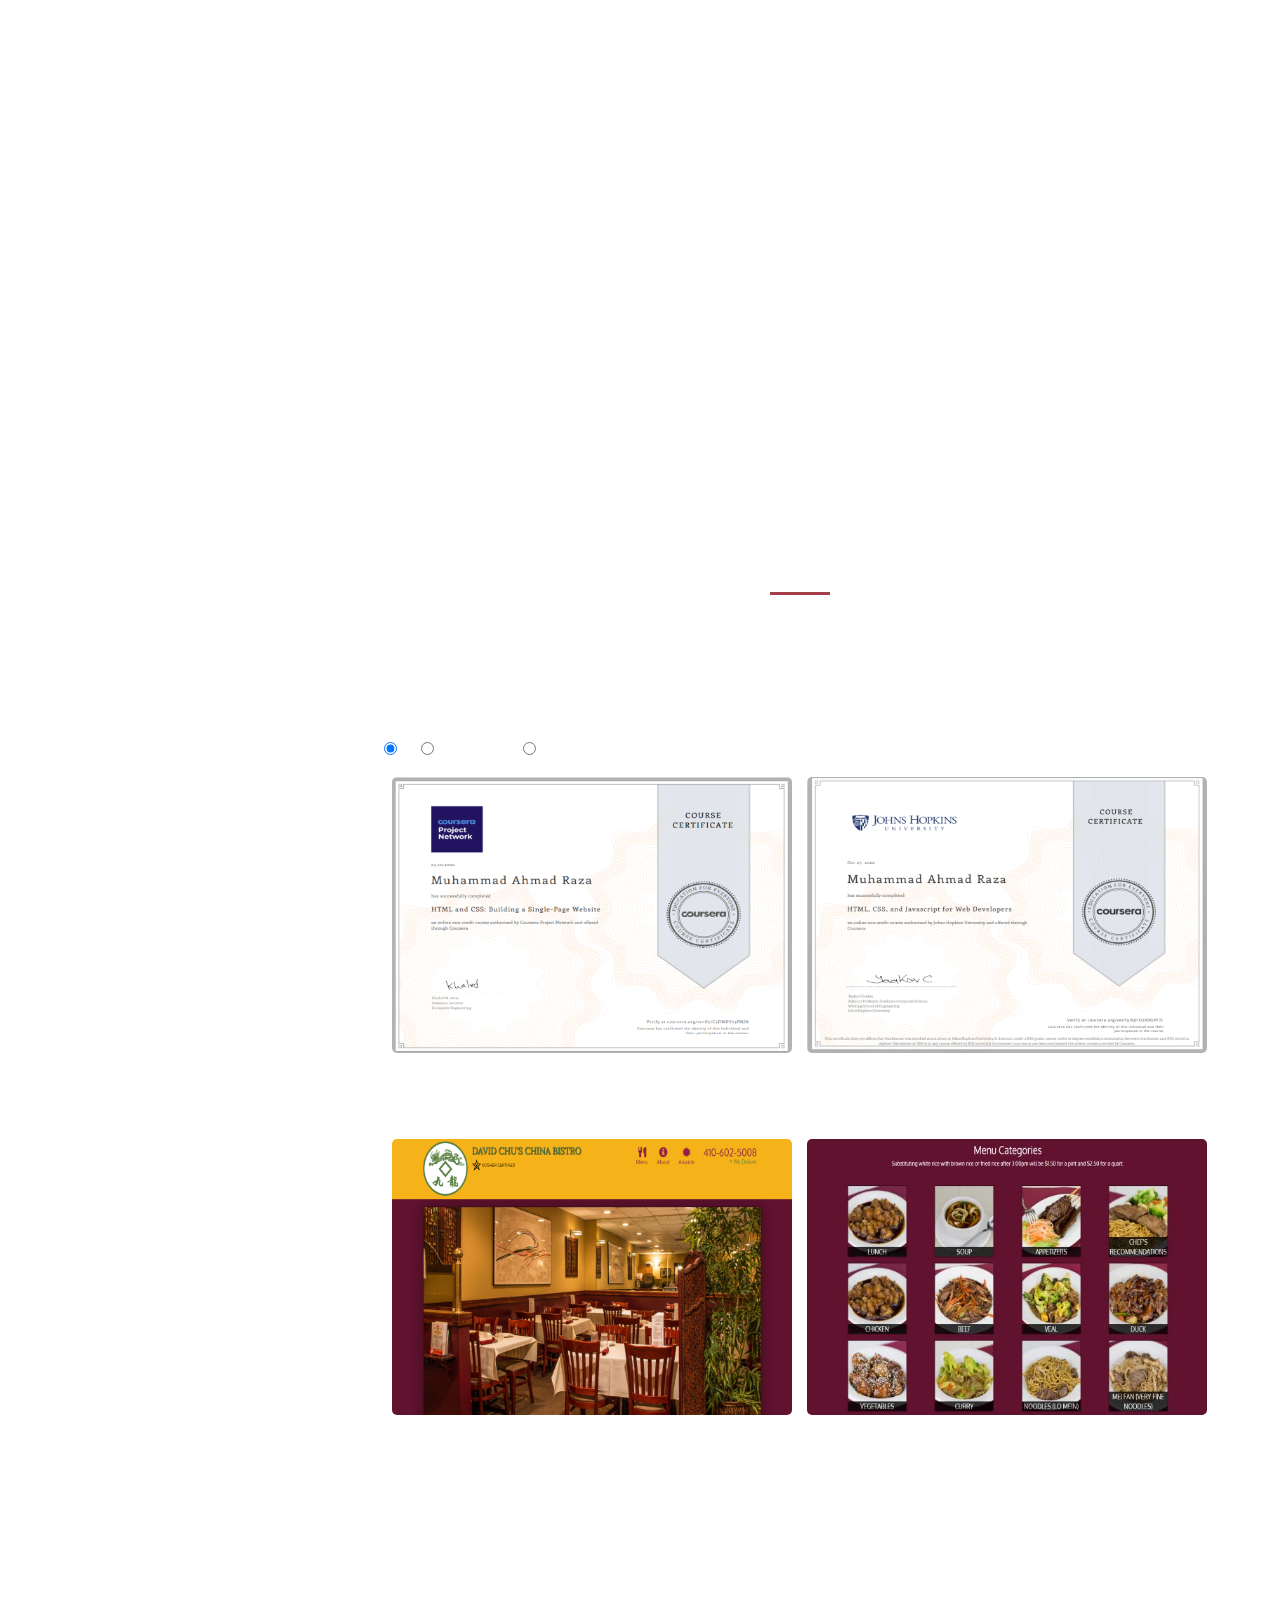
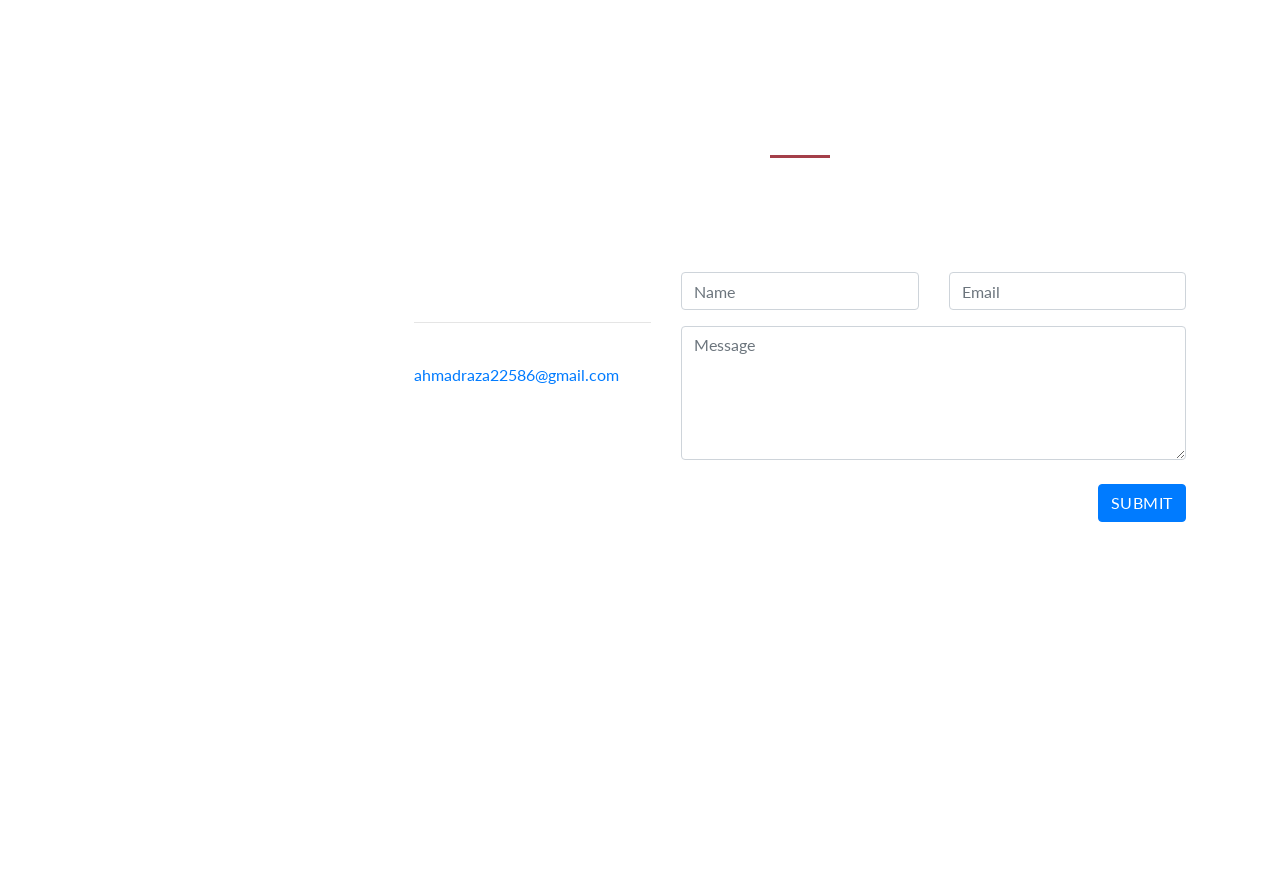
==== commit 0b8697b2: "Add files via upload" ====
--- a/index.html
+++ b/index.html
@@ -14,10 +14,6 @@
     />
 
     <title>Ahmad Resume</title>
-<!--
-Reflux Template
-https://templatemo.com/tm-531-reflux
--->
     <!-- Bootstrap core CSS -->
     <link href="vendor/bootstrap/css/bootstrap.min.css" rel="stylesheet" />
 
@@ -202,7 +198,7 @@
           </div>
           <div class="row">
             <div class="isotope-wrapper">
-              <form class="isotope-toolbar">
+              <form class="isotope-toolbar"></form>
                 <label
                   ><input
                     type="radio"
@@ -315,82 +311,44 @@
           <div class="section-heading">
             <h2 style="margin-top: 50px">Contact Me</h2>
             <div class="line-dec"></div>
-            <span
-              >Feel free to Contact me. Iam here to respond you.</span>
-          </div>
-          <div class="row">
-            <div class="right-content">
+            <span>Feel free to Contact me. Iam here to respond you.</span>
+          </div>
               <div class="container">
-                <form id="contact" action="https://formspree.io/f/moqypynz" method="POST">
-                  <div class="row">
-                    <div class="col-md-6">
-                      <fieldset>
-                        <input
-                          name="name"
-                          type="text"
-                          class="form-control"
-                          id="name"
-                          placeholder="Your name..."
-                          required=""
-                        />
-                      </fieldset>
-                    </div>
-                    <div class="col-md-6">
-                      <fieldset>
-                        <input name="email"
-                          name="_replyto"
-                          type="email"
-                          class="form-control"
-                          id="email"
-                          placeholder="Your email..."
-                          required=""
-                        />
-                      </fieldset>
-                    </div>
-                    <div class="col-md-12">
-                      <fieldset>
-                        <input
-                          name="subject"
-                          type="text"
-                          class="form-control"
-                          id="subject"
-                          placeholder="Subject..."
-                          required=""
-                        />
-                      </fieldset>
-                    </div>
-                    <div class="col-md-12">
-                      <fieldset>
-                        <textarea
-                          name="message"
-                          rows="6"
-                          class="form-control"
-                          id="message"
-                          placeholder="Your message..."
-                          required="">
-                        </textarea>
-                      </fieldset>
-                    </div>
-                    <div class="col-md-12">
-                      <fieldset>
-                        <button type="submit" value="send" id="form-submit" class="button" >
-                          Send Message
-                        </button>
-                      </fieldset>
-                    </div>
+               <div class="row">
+                  <div class="col-sm-4">
+                    <h3>Drop me a line!</h3>
+                      <hr>
+                         <address>
+                             <strong>Email:</strong> <a href="mailto:ahmadraza22586@gmail.com"> ahmadraza22586@gmail.com</a><br><br>
+                             <strong>Phone:</strong> +92-3328654866
+                      </address>
                   </div>
+                     <div class="col-sm-8 contact-form">
+                        <form  action="https://formspree.io/f/moqypynz" method="POST" id="ahmad">
+                            <div class="row">
+                               <div class="col-xs-6 col-md-6 form-group">
+                                   <input class="form-control" id="name" name="name" placeholder="Name" type="text"  />
+                                         </div>
+                                            <div class="col-xs-6 col-md-6 form-group">
+                                               <input class="form-control" id="email" name="_replyto" placeholder="Email" type="email" />
+                                            </div>
+                                      </div>
+                               <textarea class="form-control" id="message" name="message" placeholder="Message" rows="5"></textarea>
+                          <br />
+                          <div class="row">
+                      <div class="col-xs-12 col-md-12 form-group">
+                    <button class="btn btn-primary pull-right" type="submit">Submit</button>
                 </form>
-              </div>
-            </div>
+                </div>
+              </div>
           </div>
         </div>
-        <div id="status"></div>
       </section>
-    <script src="main.js"></script>
     </div>
 
     <!-- Scripts -->
     <!-- Bootstrap core JavaScript -->
+    <script src="main.js">
     <script src="vendor/jquery/jquery.min.js"></script>
     <script src="vendor/bootstrap/js/bootstrap.bundle.min.js"></script>
 
